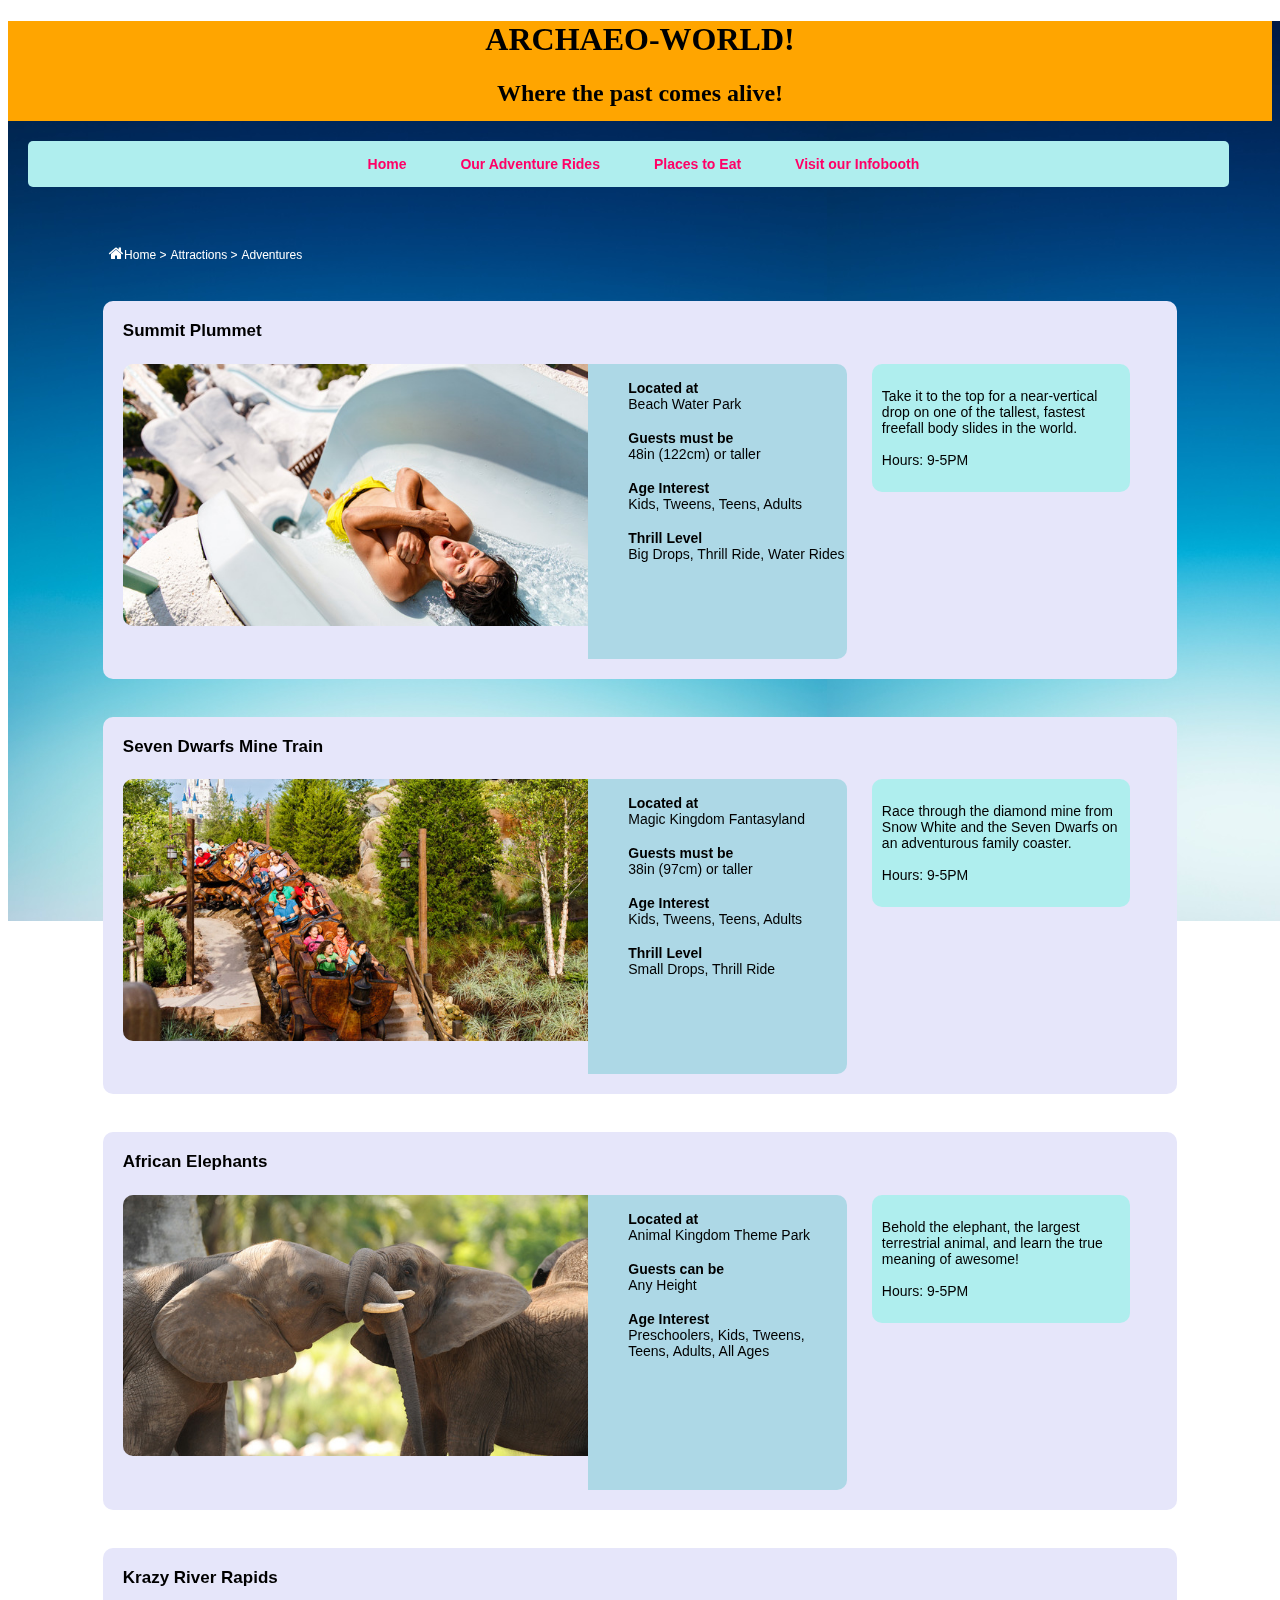
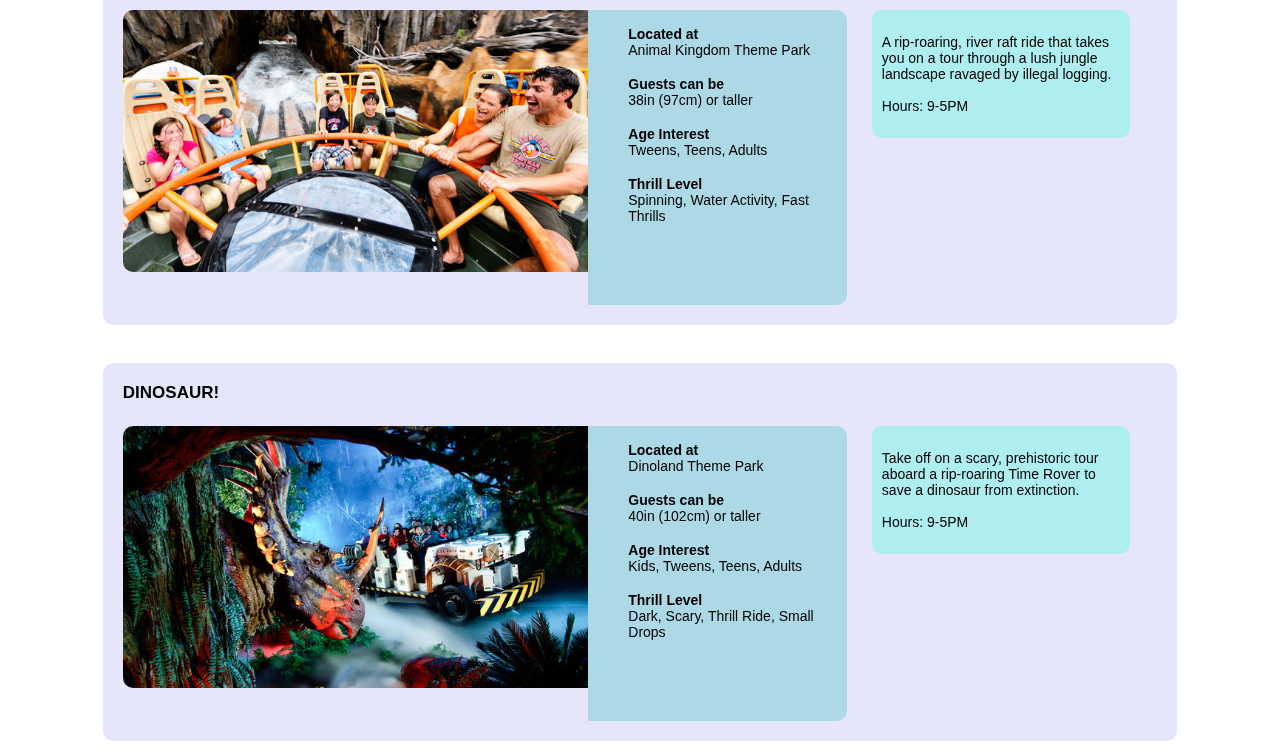
==== eat.html @ 379e4ba5 "Edited relative file paths" ====
<!DOCTYPE html>
<html>

	<head>
			<meta name="viewport" content="width=device-width, initial-scale=1">
	   		<script src="https://code.jquery.com/jquery-2.1.4.min.js"></script>
			<link rel="stylesheet" type="text/css" href="salonistyles.css"/>
			<link rel="stylesheet" href="https://maxcdn.bootstrapcdn.com/font-awesome/4.4.0/css/font-awesome.min.css">
	</head>

	<body>
		<div class="background"></div>
	
		<div class = "header">
		<!-- Placeholder txt to be replaced by a logo img -->
		<h1>ARCHAEO-WORLD!</h1>
		<h2>Where the past comes alive!</h2>
			
		</div>

		<nav>
			<ul>
				<li id="head"><a href="index.html">Home</a></li>
				<li><a href="rides.html">Our Adventure Rides</a></li>
				<li><a href="eat.html">Places to Eat</a></li>
				<li><a href="info.html">Visit our Infobooth</a></li>
			</ul>
		</nav>

		<div id="pglocation">
			<i class="fa fa-home"></i><a href="index.html">Home ></a>
			<a href="rides.html">Attractions ></a>
			<a href="">Adventures</a>
		</div>

		<div class="ride">	
			<h4>Summit Plummet</h4>
			<img class="rideimage" src="images-saloni/ride1.jpeg">
			<div class="aboutride">
				<ul>
					<li><b>Located at</b></li>
					<li>Beach Water Park</li>
					<br>
					<li><b>Guests must be</b></li>						
					<li>48in (122cm) or taller</li>
					<br>
					<li><b>Age Interest</b></li>
					<li>Kids, Tweens, Teens, Adults</li>
					<br>
					<li><b>Thrill Level</b></li>
					<li>Big Drops, Thrill Ride, Water Rides</li>
				</ul>
			</div>
			<div class="description"><p>Take it to the top for a near-vertical drop on one of the tallest, fastest freefall body slides in the world.<br><br>Hours: 9-5PM</p></div>
			<div class="clear"></div>
		</div>

		<div class="ride">
			<h4>Seven Dwarfs Mine Train</h4>
			<img class="rideimage" src="images-saloni/ride2.jpg">
			<div class="aboutride">
				<ul>
					<li><b>Located at</b></li>
					<li>Magic Kingdom Fantasyland</li>
					<br>
					<li><b>Guests must be</b></li>						
					<li>38in (97cm) or taller</li>
					<br>
					<li><b>Age Interest</b></li>
					<li>Kids, Tweens, Teens, Adults</li>
					<br>
					<li><b>Thrill Level</b></li>
					<li>Small Drops, Thrill Ride</li>
				</ul>
			</div>	
			<div class="description"><p>Race through the diamond mine from Snow White and the Seven Dwarfs on an adventurous family coaster.<br><br>Hours: 9-5PM</p></div>
			<div class="clear"></div>
		</div>

		<div class="ride">
			<h4>African Elephants</h4>
			<img class="rideimage" src="images-saloni/ride3.jpg">
			<div class="aboutride">
				<ul>
					<li><b>Located at</b></li>
					<li>Animal Kingdom Theme Park</li>
					<br>
					<li><b>Guests can be</b></li>						
					<li>Any Height</li>
					<br>
					<li><b>Age Interest</b></li>
					<li>Preschoolers, Kids, Tweens, Teens, Adults, All Ages</li>
				</ul>
			</div>	
			<div class="description"><p>Behold the elephant, the largest terrestrial animal, and learn the true meaning of awesome!<br><br>Hours: 9-5PM</p></div>
			<div class="clear"></div>
		</div>
		
		<div class="ride">
			<h4>Krazy River Rapids</h4>
			<img class="rideimage" src="images-saloni/ride4.jpg">
			<div class="aboutride">
				<ul>
					<li><b>Located at</b></li>
					<li>Animal Kingdom Theme Park</li>
					<br>
					<li><b>Guests can be</b></li>						
					<li>38in (97cm) or taller</li>
					<br>
					<li><b>Age Interest</b></li>
					<li>Tweens, Teens, Adults</li>
					<br>
					<li><b>Thrill Level</b></li>
					<li>Spinning, Water Activity, Fast Thrills</li>
				</ul>
			</div>	
			<div class="description"><p>A rip-roaring, river raft ride that takes you on a tour through a lush jungle landscape ravaged by illegal logging.<br><br>Hours: 9-5PM</p></div>
			<div class="clear"></div>
		</div>

		<div class="ride">
			<h4>DINOSAUR!</h4>
			<img class="rideimage" src="images-saloni/ride5.jpg">
			<div class="aboutride">
				<ul>
					<li><b>Located at</b></li>
					<li>Dinoland Theme Park</li>
					<br>
					<li><b>Guests can be</b></li>						
					<li>40in (102cm) or taller</li>
					<br>
					<li><b>Age Interest</b></li>
					<li>Kids, Tweens, Teens, Adults</li>
					<br>
					<li><b>Thrill Level</b></li>
					<li>Dark, Scary, Thrill Ride, Small Drops</li>
				</ul>
			</div>	
			<div class="description"><p>Take off on a scary, prehistoric tour aboard a rip-roaring Time Rover to save a dinosaur from extinction.<br><br>Hours: 9-5PM</p></div>
			<div class="clear"></div>
			<div class="clear"></div>
		</div>

	</body>

</html>
---- salonistyles.css ----
* {
	box-sizing: border-box;
}
/*Creates a uniform background using background image*/
.background {
	background-image: url("images-saloni/background2.jpg");
	position: fixed;
	width: 100%;
	height: 100%;
	z-index: -1;
}
/*Styling of this div is a placeholder. I intend to create a logo img for this header.*/
.header {
	width:100%;
	margin-right:auto;
	margin-left:auto;
	background-color:orange;
	height: 100px;
	text-align:center;
	font-family:Verdana;
}
/*Nav Bar styling*/
nav ul {
	width: 95%;
	margin: 20px;
	background-color: #AFEEEE;
	display: inline-block;
	text-align: center;
	padding: 14px;
	border-radius: 5px;
}
nav li {
	display: inline;
	color: #000000;
	text-decoration: none;
	padding: 10px;
}
li a {
	text-decoration: none;
	color: #FF0066;
	font-size: 14px;
	font-family: "Arial", sans-serif;
	font-weight: bold;
	margin: 0px 0px 30px 30px;
}
li a:hover {
	text-decoration: none;
	color: #000000;
	width: 100%;
	padding: 10px;
	border: 3px;
}
a {
	text-decoration: none;
	font-size: 12px;
	font-family: "Arial", sans-serif;
	color: white;
}
#pglocation {
	margin-left: 8%;
	margin-top: 3%;
	color: white;
}
/*Ride Page Styling*/
.rideimage {
	width: 45%;
	border-top-left-radius: 10px;
	border-bottom-left-radius: 10px;
	float: left;
}
.aboutride {
	width: 25%;
	height: 295px; 
	background-color: lightblue;
	border-top-right-radius: 10px;
	border-bottom-right-radius: 10px;
	float: left;
}
.ride {
	background-color: lavender;
	border-radius: 10px;
	padding: 20px;
	width: 85%;
	margin: auto;
	margin-top: 3%;
}
.description {
	width: 25%;
	font-size: 14px;
	font-family: "Tahoma", sans-serif;
	background-color: #AFEEEE;
	margin-left: 25px;
	border-radius: 10px;
	padding: 10px;
	float: left;
}
h4 {
	font-family: "Tahoma", sans-serif;
	font-size: 17px;
	margin-top: 0px;
}
li {
	list-style: none;
	font-family: "Tahoma", sans-serif;
	font-size: 14px;
}
.clear {
	clear: both;
}
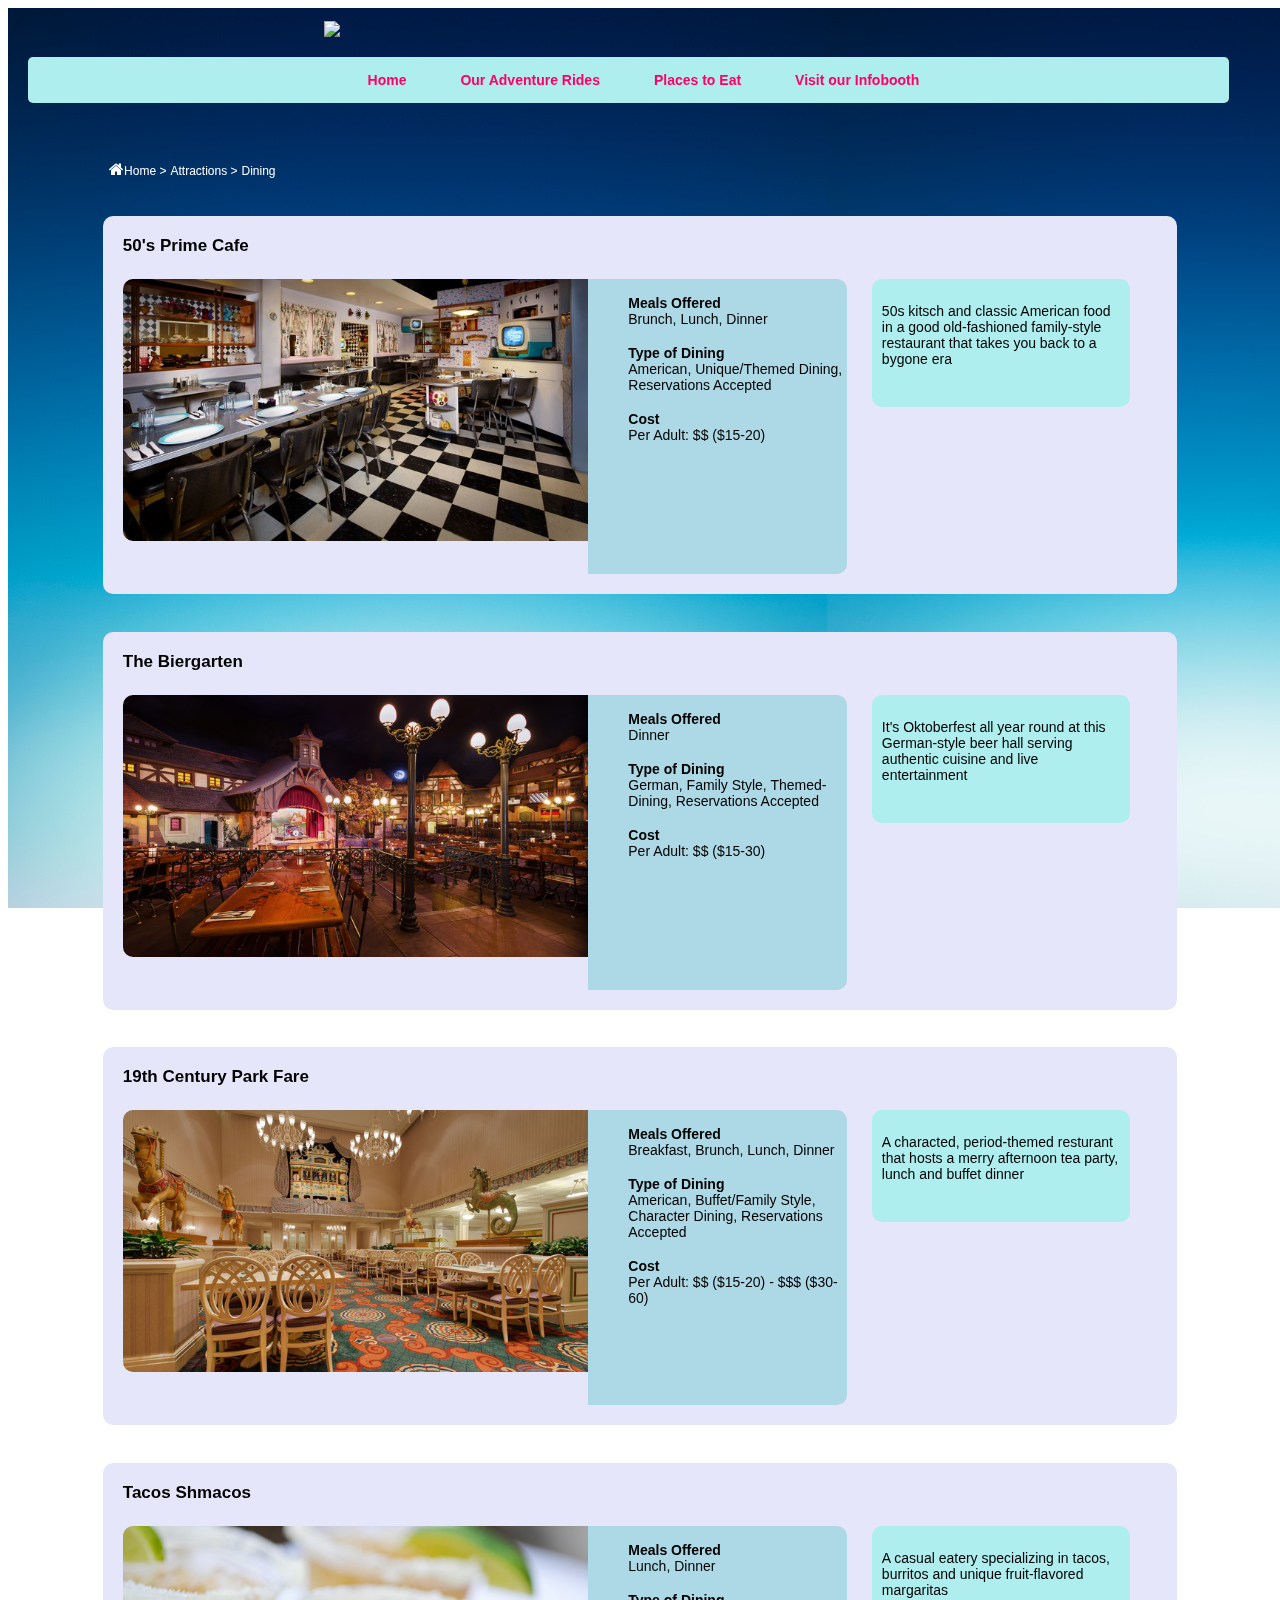
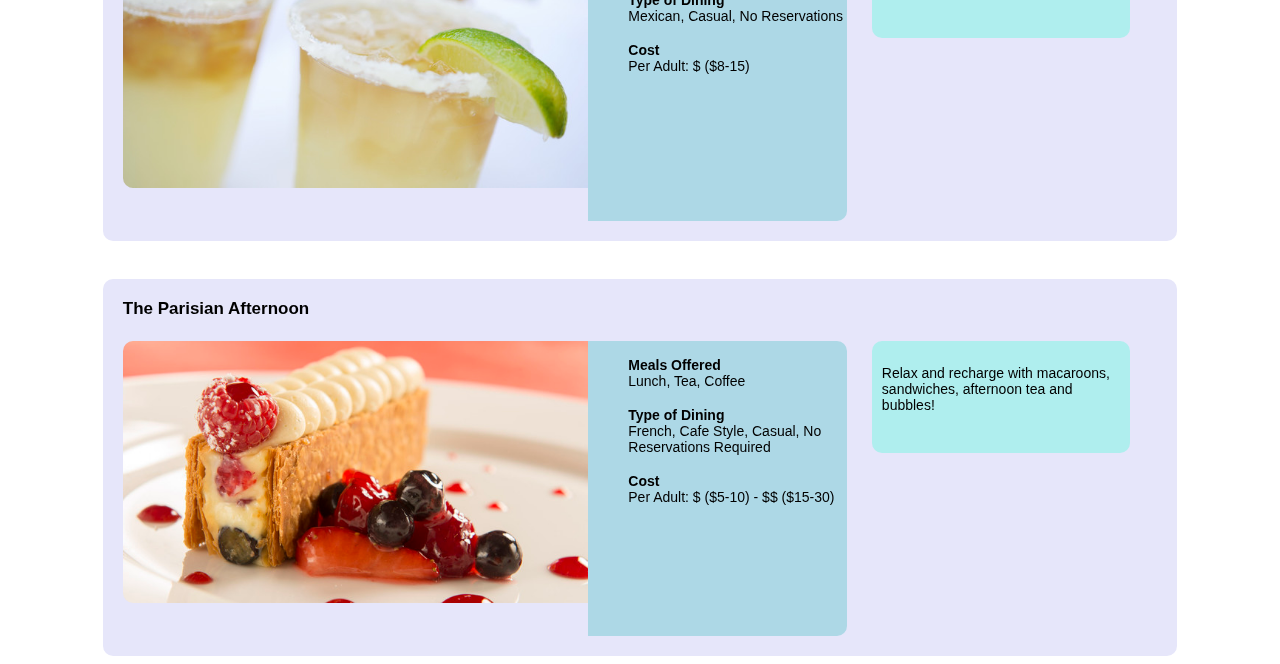
==== commit 48bdb6e1: "Created eat page and made styling edits" ====
--- a/eat.html
+++ b/eat.html
@@ -2,142 +2,133 @@
 <html>
 
 	<head>
-			<meta name="viewport" content="width=device-width, initial-scale=1">
-	   		<script src="https://code.jquery.com/jquery-2.1.4.min.js"></script>
-			<link rel="stylesheet" type="text/css" href="salonistyles.css"/>
-			<link rel="stylesheet" href="https://maxcdn.bootstrapcdn.com/font-awesome/4.4.0/css/font-awesome.min.css">
+			<meta name = "viewport" content="width=device-width, initial-scale=1">
+	   		<script src = "https://code.jquery.com/jquery-2.1.4.min.js"></script>
+			<link rel = "stylesheet" type="text/css" href="salonistyles.css"/>
+			<link rel = "stylesheet" href="https://maxcdn.bootstrapcdn.com/font-awesome/4.4.0/css/font-awesome.min.css">
 	</head>
 
 	<body>
-		<div class="background"></div>
+		<div class = "background"></div>
 	
 		<div class = "header">
-		<!-- Placeholder txt to be replaced by a logo img -->
-		<h1>ARCHAEO-WORLD!</h1>
-		<h2>Where the past comes alive!</h2>
+			<img src = "images-saloni/Logo.jpg">	
+		</div>
 			
 		</div>
 
 		<nav>
 			<ul>
-				<li id="head"><a href="index.html">Home</a></li>
-				<li><a href="rides.html">Our Adventure Rides</a></li>
-				<li><a href="eat.html">Places to Eat</a></li>
-				<li><a href="info.html">Visit our Infobooth</a></li>
+				<li id = "head"><a href = "index.html">Home</a></li>
+				<li><a href = "rides.html">Our Adventure Rides</a></li>
+				<li><a href = "eat.html">Places to Eat</a></li>
+				<li><a href = "info.html">Visit our Infobooth</a></li>
 			</ul>
 		</nav>
 
-		<div id="pglocation">
-			<i class="fa fa-home"></i><a href="index.html">Home ></a>
-			<a href="rides.html">Attractions ></a>
-			<a href="">Adventures</a>
+		<div id = "pglocation">
+			<i class = "fa fa-home"></i><a href = "index.html">Home ></a>
+			<a href = "rides.html">Attractions ></a>
+			<a href = "">Dining</a>
 		</div>
 
-		<div class="ride">	
-			<h4>Summit Plummet</h4>
-			<img class="rideimage" src="images-saloni/ride1.jpeg">
-			<div class="aboutride">
+		<div class = "eat">	
+			<h4>50's Prime Cafe</h4>
+			<img class = "eatimage" src="images-saloni/eat2.jpg">
+			<div class = "abouteat">
 				<ul>
-					<li><b>Located at</b></li>
-					<li>Beach Water Park</li>
+					<li><b>Meals Offered</b></li>
+					<li>Brunch, Lunch, Dinner</li>
 					<br>
-					<li><b>Guests must be</b></li>						
-					<li>48in (122cm) or taller</li>
+					<li><b>Type of Dining</b></li>				
+					<li>American, Unique/Themed Dining, Reservations Accepted</li>
 					<br>
-					<li><b>Age Interest</b></li>
-					<li>Kids, Tweens, Teens, Adults</li>
+					<li><b>Cost</b></li>
+					<li>Per Adult: $$ ($15-20)</li>
 					<br>
-					<li><b>Thrill Level</b></li>
-					<li>Big Drops, Thrill Ride, Water Rides</li>
 				</ul>
 			</div>
-			<div class="description"><p>Take it to the top for a near-vertical drop on one of the tallest, fastest freefall body slides in the world.<br><br>Hours: 9-5PM</p></div>
+			<div class="description"><p>50s kitsch and classic American food in a good old-fashioned family-style restaurant that takes you back to a bygone era</p><br></div>
 			<div class="clear"></div>
 		</div>
 
-		<div class="ride">
-			<h4>Seven Dwarfs Mine Train</h4>
-			<img class="rideimage" src="images-saloni/ride2.jpg">
-			<div class="aboutride">
+		<div class = "eat">	
+			<h4>The Biergarten</h4>
+			<img class = "eatimage" src="images-saloni/eat4.jpg">
+			<div class = "abouteat">
 				<ul>
-					<li><b>Located at</b></li>
-					<li>Magic Kingdom Fantasyland</li>
+					<li><b>Meals Offered</b></li>
+					<li>Dinner</li>
 					<br>
-					<li><b>Guests must be</b></li>						
-					<li>38in (97cm) or taller</li>
+					<li><b>Type of Dining</b></li>				
+					<li>German, Family Style, Themed-Dining, Reservations Accepted</li>
 					<br>
-					<li><b>Age Interest</b></li>
-					<li>Kids, Tweens, Teens, Adults</li>
+					<li><b>Cost</b></li>
+					<li>Per Adult: $$ ($15-30)</li>
 					<br>
-					<li><b>Thrill Level</b></li>
-					<li>Small Drops, Thrill Ride</li>
 				</ul>
-			</div>	
-			<div class="description"><p>Race through the diamond mine from Snow White and the Seven Dwarfs on an adventurous family coaster.<br><br>Hours: 9-5PM</p></div>
+			</div>
+			<div class="description"><p>It's Oktoberfest all year round at this German-style beer hall serving authentic cuisine and live entertainment</p><br></div>
 			<div class="clear"></div>
 		</div>
 
-		<div class="ride">
-			<h4>African Elephants</h4>
-			<img class="rideimage" src="images-saloni/ride3.jpg">
-			<div class="aboutride">
+		<div class = "eat">	
+			<h4>19th Century Park Fare</h4>
+			<img class = "eatimage" src="images-saloni/eat1.jpg">
+			<div class = "abouteat">
 				<ul>
-					<li><b>Located at</b></li>
-					<li>Animal Kingdom Theme Park</li>
+					<li><b>Meals Offered</b></li>
+					<li>Breakfast, Brunch, Lunch, Dinner</li>
 					<br>
-					<li><b>Guests can be</b></li>						
-					<li>Any Height</li>
+					<li><b>Type of Dining</b></li>				
+					<li>American, Buffet/Family Style, Character Dining, Reservations Accepted</li>
 					<br>
-					<li><b>Age Interest</b></li>
-					<li>Preschoolers, Kids, Tweens, Teens, Adults, All Ages</li>
+					<li><b>Cost</b></li>
+					<li>Per Adult: $$ ($15-20) - $$$ ($30-60)</li>
+					<br>
 				</ul>
-			</div>	
-			<div class="description"><p>Behold the elephant, the largest terrestrial animal, and learn the true meaning of awesome!<br><br>Hours: 9-5PM</p></div>
-			<div class="clear"></div>
-		</div>
-		
-		<div class="ride">
-			<h4>Krazy River Rapids</h4>
-			<img class="rideimage" src="images-saloni/ride4.jpg">
-			<div class="aboutride">
-				<ul>
-					<li><b>Located at</b></li>
-					<li>Animal Kingdom Theme Park</li>
-					<br>
-					<li><b>Guests can be</b></li>						
-					<li>38in (97cm) or taller</li>
-					<br>
-					<li><b>Age Interest</b></li>
-					<li>Tweens, Teens, Adults</li>
-					<br>
-					<li><b>Thrill Level</b></li>
-					<li>Spinning, Water Activity, Fast Thrills</li>
-				</ul>
-			</div>	
-			<div class="description"><p>A rip-roaring, river raft ride that takes you on a tour through a lush jungle landscape ravaged by illegal logging.<br><br>Hours: 9-5PM</p></div>
+			</div>
+			<div class="description"><p>A characted, period-themed resturant that hosts a merry afternoon tea party, lunch and buffet dinner</p><br></div>
 			<div class="clear"></div>
 		</div>
 
-		<div class="ride">
-			<h4>DINOSAUR!</h4>
-			<img class="rideimage" src="images-saloni/ride5.jpg">
-			<div class="aboutride">
+		<div class = "eat">	
+			<h4>Tacos Shmacos</h4>
+			<img class = "eatimage" src="images-saloni/eat3.jpg">
+			<div class = "abouteat">
 				<ul>
-					<li><b>Located at</b></li>
-					<li>Dinoland Theme Park</li>
+					<li><b>Meals Offered</b></li>
+					<li>Lunch, Dinner</li>
 					<br>
-					<li><b>Guests can be</b></li>						
-					<li>40in (102cm) or taller</li>
+					<li><b>Type of Dining</b></li>				
+					<li>Mexican, Casual, No Reservations</li>
 					<br>
-					<li><b>Age Interest</b></li>
-					<li>Kids, Tweens, Teens, Adults</li>
+					<li><b>Cost</b></li>
+					<li>Per Adult: $ ($8-15)</li>
 					<br>
-					<li><b>Thrill Level</b></li>
-					<li>Dark, Scary, Thrill Ride, Small Drops</li>
 				</ul>
-			</div>	
-			<div class="description"><p>Take off on a scary, prehistoric tour aboard a rip-roaring Time Rover to save a dinosaur from extinction.<br><br>Hours: 9-5PM</p></div>
+			</div>
+			<div class="description"><p>A casual eatery specializing in tacos, burritos and unique fruit-flavored margaritas</p><br></div>
 			<div class="clear"></div>
+		</div>
+
+		<div class = "eat">	
+			<h4>The Parisian Afternoon</h4>
+			<img class = "eatimage" src="images-saloni/eat5.jpg">
+			<div class = "abouteat">
+				<ul>
+					<li><b>Meals Offered</b></li>
+					<li>Lunch, Tea, Coffee</li>
+					<br>
+					<li><b>Type of Dining</b></li>				
+					<li>French, Cafe Style, Casual, No Reservations Required</li>
+					<br>
+					<li><b>Cost</b></li>
+					<li>Per Adult: $ ($5-10) - $$ ($15-30)</li>
+					<br>
+				</ul>
+			</div>
+			<div class="description"><p>Relax and recharge with macaroons, sandwiches, afternoon tea and bubbles!</p><br></div>
 			<div class="clear"></div>
 		</div>
 
--- a/salonistyles.css
+++ b/salonistyles.css
@@ -9,15 +9,18 @@
 	height: 100%;
 	z-index: -1;
 }
-/*Styling of this div is a placeholder. I intend to create a logo img for this header.*/
+/*Container for logo img*/
 .header {
 	width:100%;
+	padding-top:1%;
 	margin-right:auto;
 	margin-left:auto;
-	background-color:orange;
-	height: 100px;
-	text-align:center;
-	font-family:Verdana;
+	height:25%;	
+}
+.header img {
+	display:block;
+	width:50%;
+	margin:auto;
 }
 /*Nav Bar styling*/
 nav ul {
@@ -62,13 +65,13 @@
 	color: white;
 }
 /*Ride Page Styling*/
-.rideimage {
+.rideimage, .eatimage {
 	width: 45%;
 	border-top-left-radius: 10px;
 	border-bottom-left-radius: 10px;
 	float: left;
 }
-.aboutride {
+.aboutride, .abouteat {
 	width: 25%;
 	height: 295px; 
 	background-color: lightblue;
@@ -76,7 +79,7 @@
 	border-bottom-right-radius: 10px;
 	float: left;
 }
-.ride {
+.ride, .eat {
 	background-color: lavender;
 	border-radius: 10px;
 	padding: 20px;
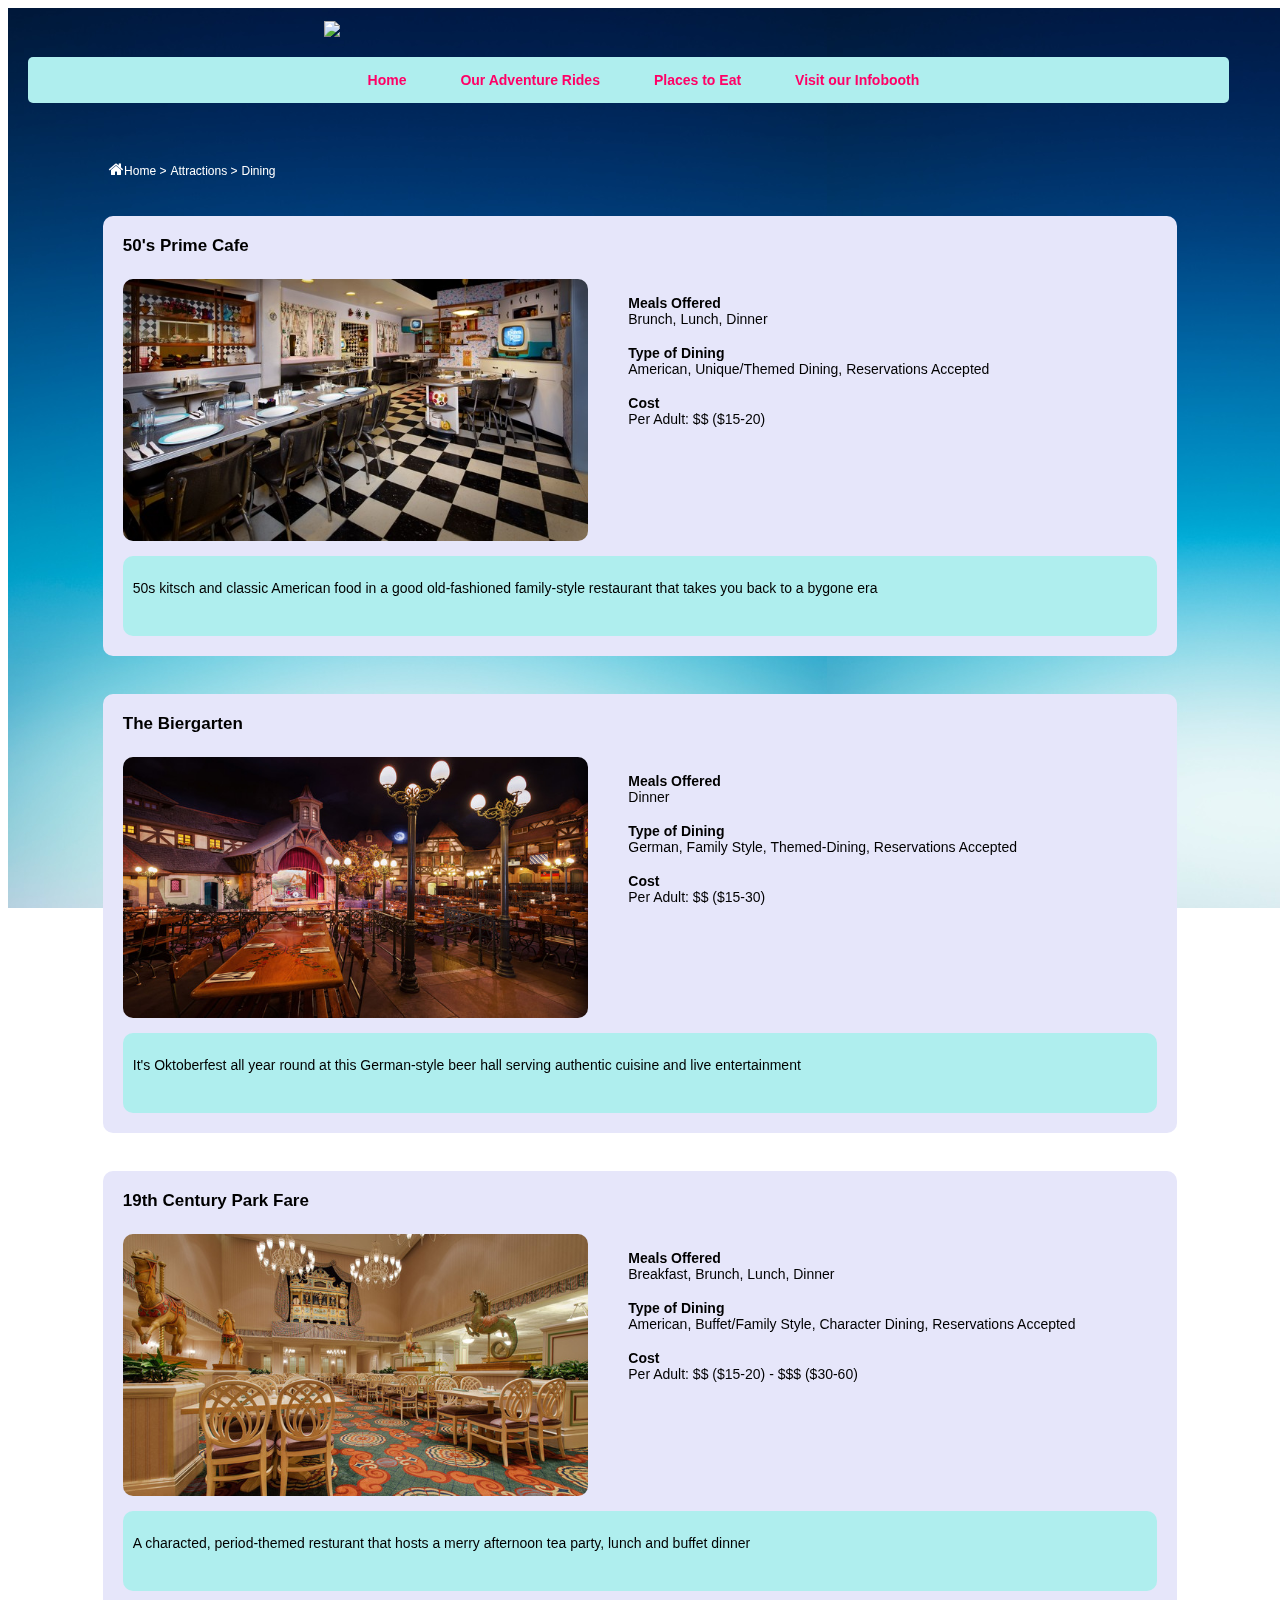
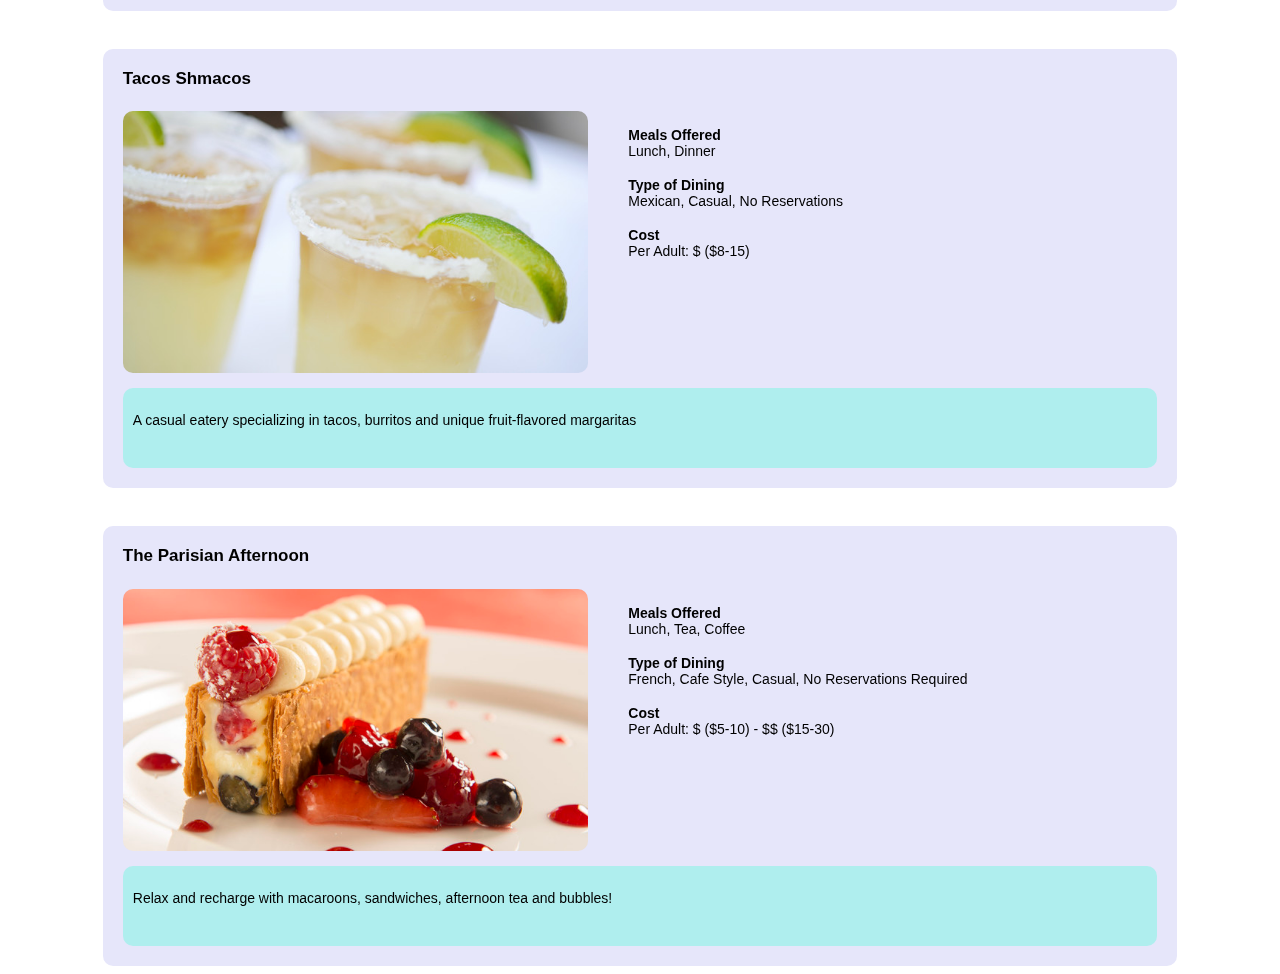
==== commit 27fd5bd0: "Added media queries, made additional styling edits" ====
--- a/eat.html
+++ b/eat.html
@@ -48,7 +48,7 @@
 					<br>
 				</ul>
 			</div>
-			<div class="description"><p>50s kitsch and classic American food in a good old-fashioned family-style restaurant that takes you back to a bygone era</p><br></div>
+			<div class="description2"><p>50s kitsch and classic American food in a good old-fashioned family-style restaurant that takes you back to a bygone era</p><br></div>
 			<div class="clear"></div>
 		</div>
 
@@ -68,7 +68,7 @@
 					<br>
 				</ul>
 			</div>
-			<div class="description"><p>It's Oktoberfest all year round at this German-style beer hall serving authentic cuisine and live entertainment</p><br></div>
+			<div class="description2"><p>It's Oktoberfest all year round at this German-style beer hall serving authentic cuisine and live entertainment</p><br></div>
 			<div class="clear"></div>
 		</div>
 
@@ -88,7 +88,7 @@
 					<br>
 				</ul>
 			</div>
-			<div class="description"><p>A characted, period-themed resturant that hosts a merry afternoon tea party, lunch and buffet dinner</p><br></div>
+			<div class="description2"><p>A characted, period-themed resturant that hosts a merry afternoon tea party, lunch and buffet dinner</p><br></div>
 			<div class="clear"></div>
 		</div>
 
@@ -108,7 +108,7 @@
 					<br>
 				</ul>
 			</div>
-			<div class="description"><p>A casual eatery specializing in tacos, burritos and unique fruit-flavored margaritas</p><br></div>
+			<div class="description2"><p>A casual eatery specializing in tacos, burritos and unique fruit-flavored margaritas</p><br></div>
 			<div class="clear"></div>
 		</div>
 
@@ -128,7 +128,7 @@
 					<br>
 				</ul>
 			</div>
-			<div class="description"><p>Relax and recharge with macaroons, sandwiches, afternoon tea and bubbles!</p><br></div>
+			<div class="description2"><p>Relax and recharge with macaroons, sandwiches, afternoon tea and bubbles!</p><br></div>
 			<div class="clear"></div>
 		</div>
 
--- a/salonistyles.css
+++ b/salonistyles.css
@@ -9,7 +9,7 @@
 	height: 100%;
 	z-index: -1;
 }
-/*Container for logo img*/
+/*Header and Logo img styling*/
 .header {
 	width:100%;
 	padding-top:1%;
@@ -64,19 +64,18 @@
 	margin-top: 3%;
 	color: white;
 }
-/*Ride Page Styling*/
+/*Styling for divs on Rides and Eats pages*/
 .rideimage, .eatimage {
 	width: 45%;
-	border-top-left-radius: 10px;
-	border-bottom-left-radius: 10px;
-	float: left;
-}
-.aboutride, .abouteat {
+	border-radius: 10px;
+	float: left;
+}
+.aboutride {
 	width: 25%;
-	height: 295px; 
-	background-color: lightblue;
-	border-top-right-radius: 10px;
-	border-bottom-right-radius: 10px;
+	float: left;
+}
+.abouteat {
+	width: 50%;
 	float: left;
 }
 .ride, .eat {
@@ -97,6 +96,16 @@
 	padding: 10px;
 	float: left;
 }
+.description2 {
+	width: 100%;
+	font-size: 14px;
+	font-family: "Tahoma", sans-serif;
+	background-color: #AFEEEE;
+	margin-top: 15px;
+	border-radius: 10px;
+	padding: 10px;
+	float: left;
+}
 h4 {
 	font-family: "Tahoma", sans-serif;
 	font-size: 17px;
@@ -110,3 +119,86 @@
 .clear {
 	clear: both;
 }
+/*Media query that adjusts (portrait) display of page across various mobile devices*/
+@media screen and (max-width: 900px) {
+	nav ul {
+		padding: 0px, 0px;
+		text-align: center;
+	}
+	nav li {
+		width: 100%;
+		float: left;
+		text-align: center;
+		display: block;
+	}
+	.ride, .eat {
+		width: 100%;
+		margin: 0 auto;
+		margin-bottom: 20px;
+	}
+	.rideimage, .eatimage, .description, .description2 {
+		width: 65%;
+		margin: 0 auto;
+		float: left;
+		border-radius: 10px;
+	}
+	.aboutride, .abouteat {
+		width: 200px;
+		margin: 0 auto;
+	}
+	#pglocation {
+		margin: 0 auto;
+	}
+}
+/*Media query that adjusts (portrait) display across larger phones (iPhone 6 Plus) and smaller tablets*/
+@media screen and (max-width: 675px) {
+	nav ul {
+		padding: 0px, 0px;
+		text-align: center;
+	}
+	nav li {
+		width: 100%;
+		float: left;
+		text-align: center;
+		display: block;
+	}
+	.ride, .eat {
+		width: 100%;
+		margin: 0 auto;
+		margin-bottom: 20px;
+	}
+	.rideimage, .eatimage, .description, .description2 {
+		width: 300px;
+		margin: 0 auto;
+		float: left;
+		border-radius: 10px;
+		font-size: 12px;
+	}
+	#pglocation {
+		margin: 0 auto;
+	}
+	.aboutride, .abouteat {
+		width: 200px;
+	}
+	h4 {
+		font-size: 15px;
+	}
+	li {
+		font-size: 12px;
+	}
+}
+/*Media query that adjusts (portrait) display across smaller phones (iPhone 5 and older)*/
+@media screen and (max-width: 575px) {
+	.description, .description2, #pglocation {
+		display: none;
+	}
+	.ride, .eat {
+		width: 90%;
+		margin: 0 auto;
+		margin-bottom: 10px;
+	}
+	.rideimage, .eatimage {
+		width: 200px;
+		float: none;
+	}
+}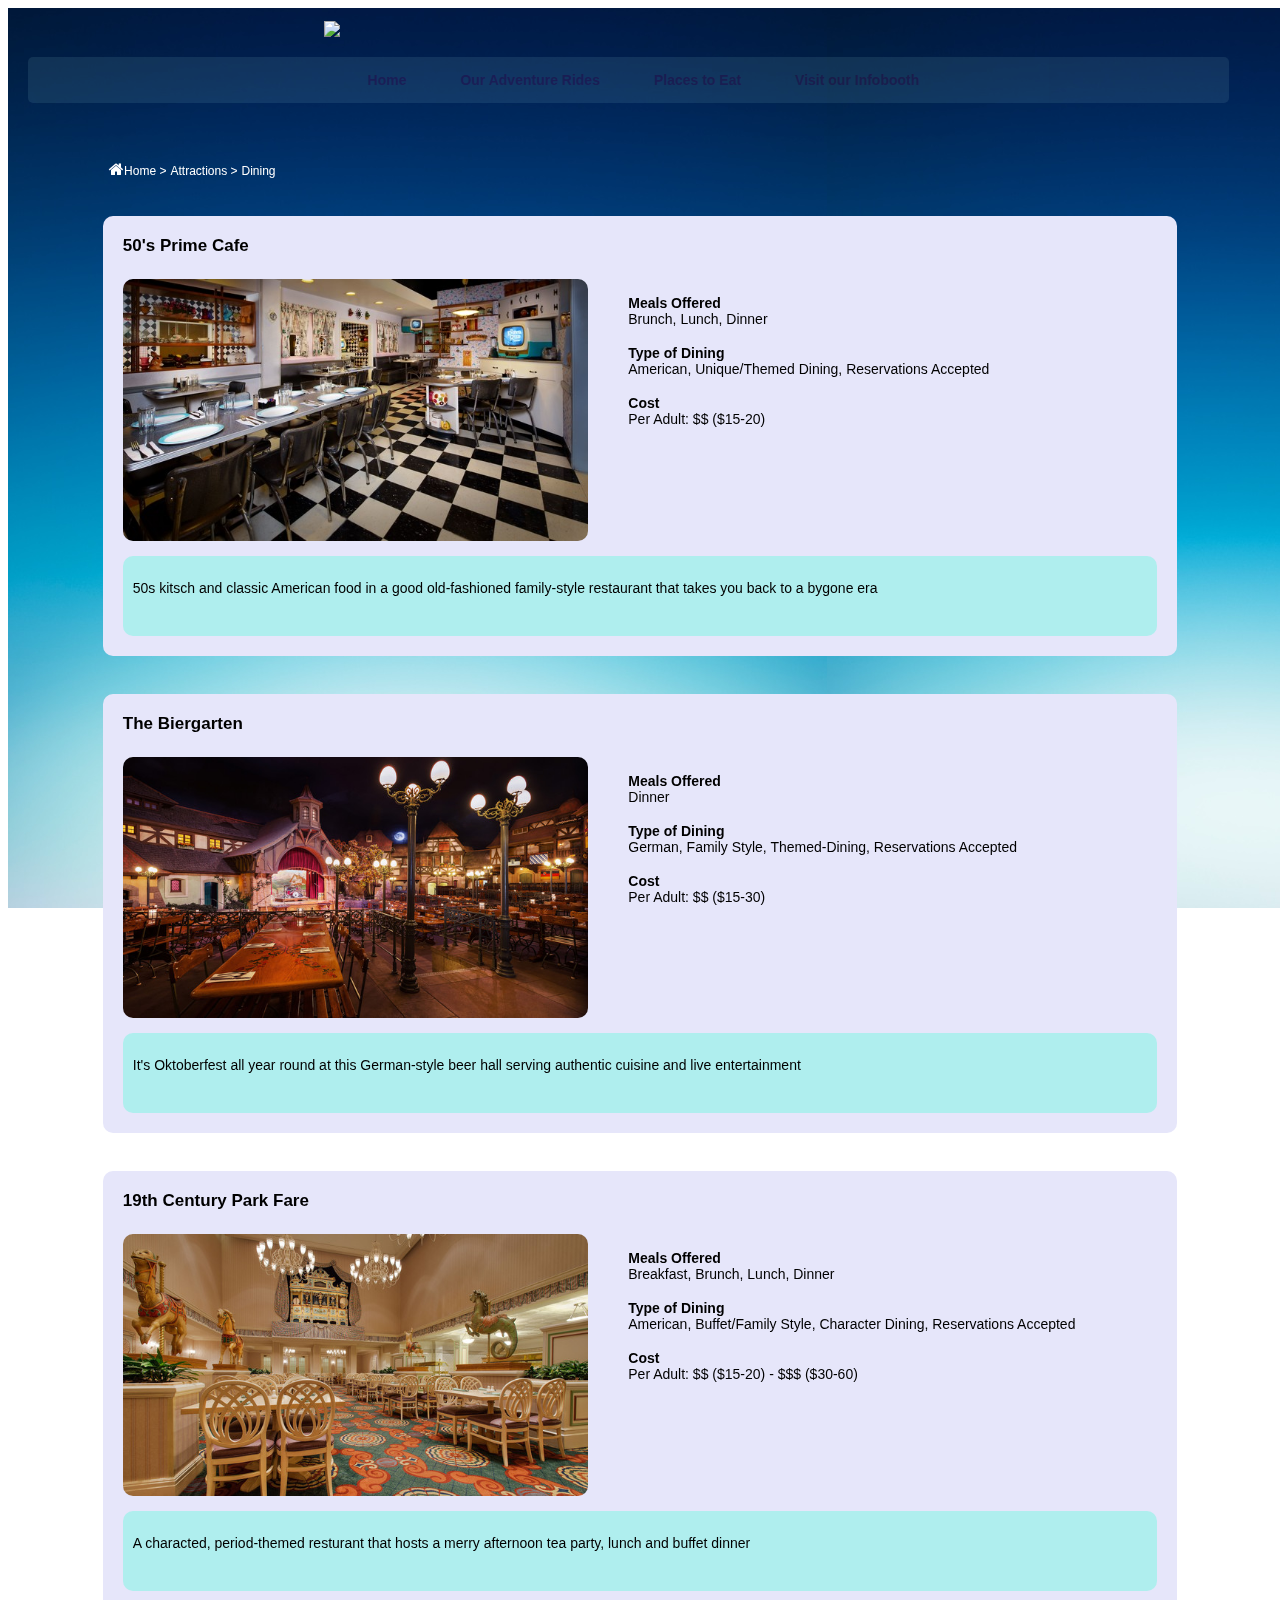
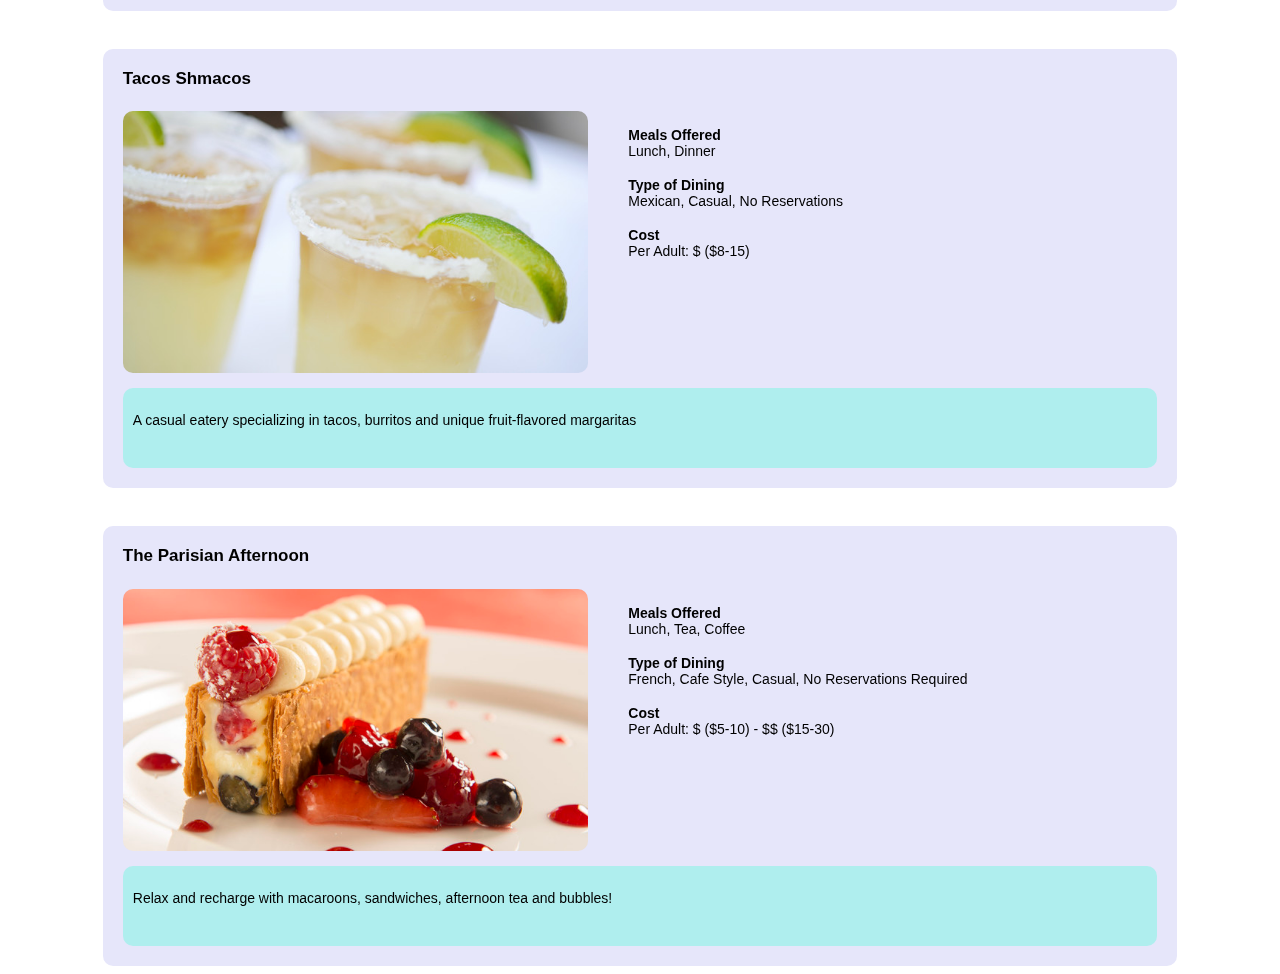
==== commit 0596e9d5: "Added jQuery effects to rides.html and eat.html" ====
--- a/eat.html
+++ b/eat.html
@@ -4,6 +4,7 @@
 	<head>
 			<meta name = "viewport" content="width=device-width, initial-scale=1">
 	   		<script src = "https://code.jquery.com/jquery-2.1.4.min.js"></script>
+	   		<script src = "salonilibrary.js"></script>
 			<link rel = "stylesheet" type="text/css" href="salonistyles.css"/>
 			<link rel = "stylesheet" href="https://maxcdn.bootstrapcdn.com/font-awesome/4.4.0/css/font-awesome.min.css">
 	</head>
@@ -12,11 +13,11 @@
 		<div class = "background"></div>
 	
 		<div class = "header">
+			
 			<img src = "images-saloni/Logo.jpg">	
+		
 		</div>
-			
-		</div>
-
+		
 		<nav>
 			<ul>
 				<li id = "head"><a href = "index.html">Home</a></li>
@@ -68,8 +69,8 @@
 					<br>
 				</ul>
 			</div>
-			<div class="description2"><p>It's Oktoberfest all year round at this German-style beer hall serving authentic cuisine and live entertainment</p><br></div>
-			<div class="clear"></div>
+			<div class = "description2"><p>It's Oktoberfest all year round at this German-style beer hall serving authentic cuisine and live entertainment</p><br></div>
+			<div class = "clear"></div>
 		</div>
 
 		<div class = "eat">	
@@ -88,8 +89,8 @@
 					<br>
 				</ul>
 			</div>
-			<div class="description2"><p>A characted, period-themed resturant that hosts a merry afternoon tea party, lunch and buffet dinner</p><br></div>
-			<div class="clear"></div>
+			<div class = "description2"><p>A characted, period-themed resturant that hosts a merry afternoon tea party, lunch and buffet dinner</p><br></div>
+			<div class = "clear"></div>
 		</div>
 
 		<div class = "eat">	
@@ -108,8 +109,8 @@
 					<br>
 				</ul>
 			</div>
-			<div class="description2"><p>A casual eatery specializing in tacos, burritos and unique fruit-flavored margaritas</p><br></div>
-			<div class="clear"></div>
+			<div class = "description2"><p>A casual eatery specializing in tacos, burritos and unique fruit-flavored margaritas</p><br></div>
+			<div class = "clear"></div>
 		</div>
 
 		<div class = "eat">	
@@ -128,8 +129,8 @@
 					<br>
 				</ul>
 			</div>
-			<div class="description2"><p>Relax and recharge with macaroons, sandwiches, afternoon tea and bubbles!</p><br></div>
-			<div class="clear"></div>
+			<div class = "description2"><p>Relax and recharge with macaroons, sandwiches, afternoon tea and bubbles!</p><br></div>
+			<div class = "clear"></div>
 		</div>
 
 	</body>
--- a/salonistyles.css
+++ b/salonistyles.css
@@ -1,7 +1,7 @@
 * {
 	box-sizing: border-box;
 }
-/*Creates a uniform background using background image*/
+/*Creates a uniform background that stays fixed while scrolling*/
 .background {
 	background-image: url("images-saloni/background2.jpg");
 	position: fixed;
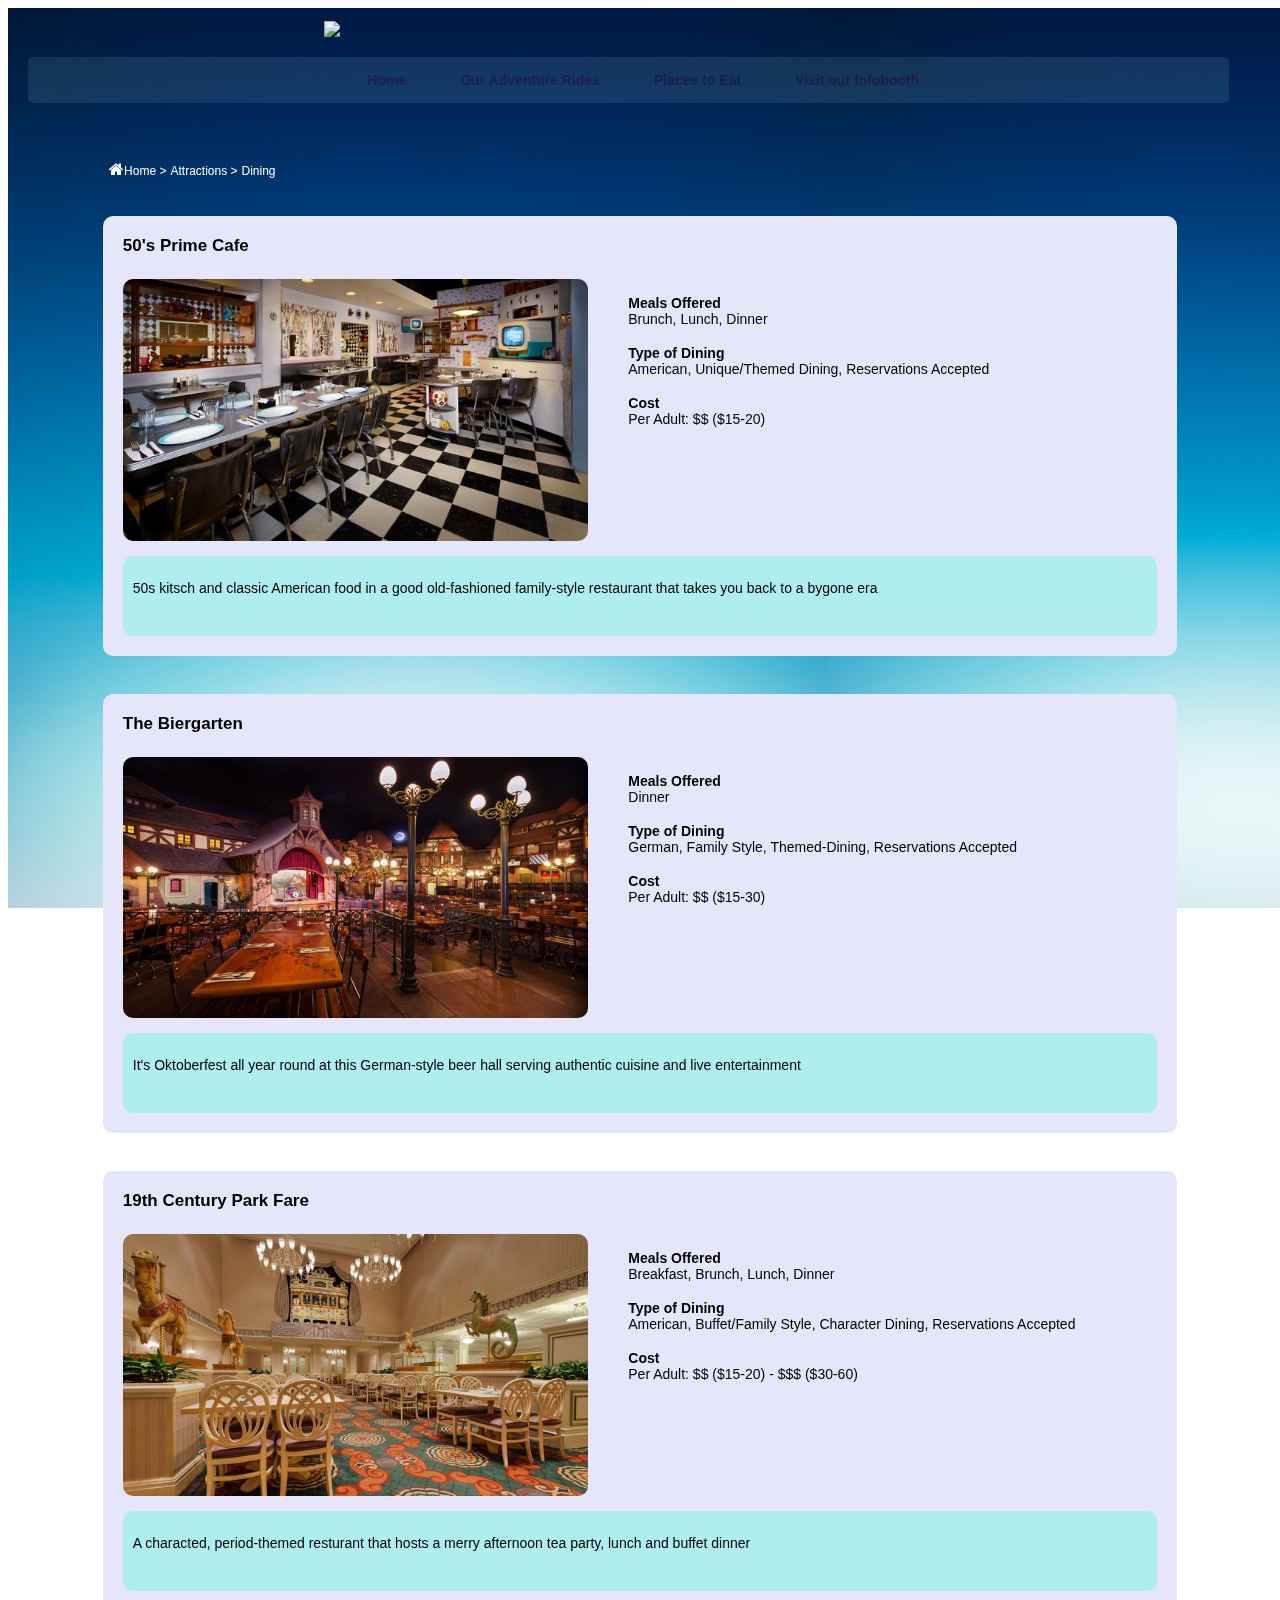
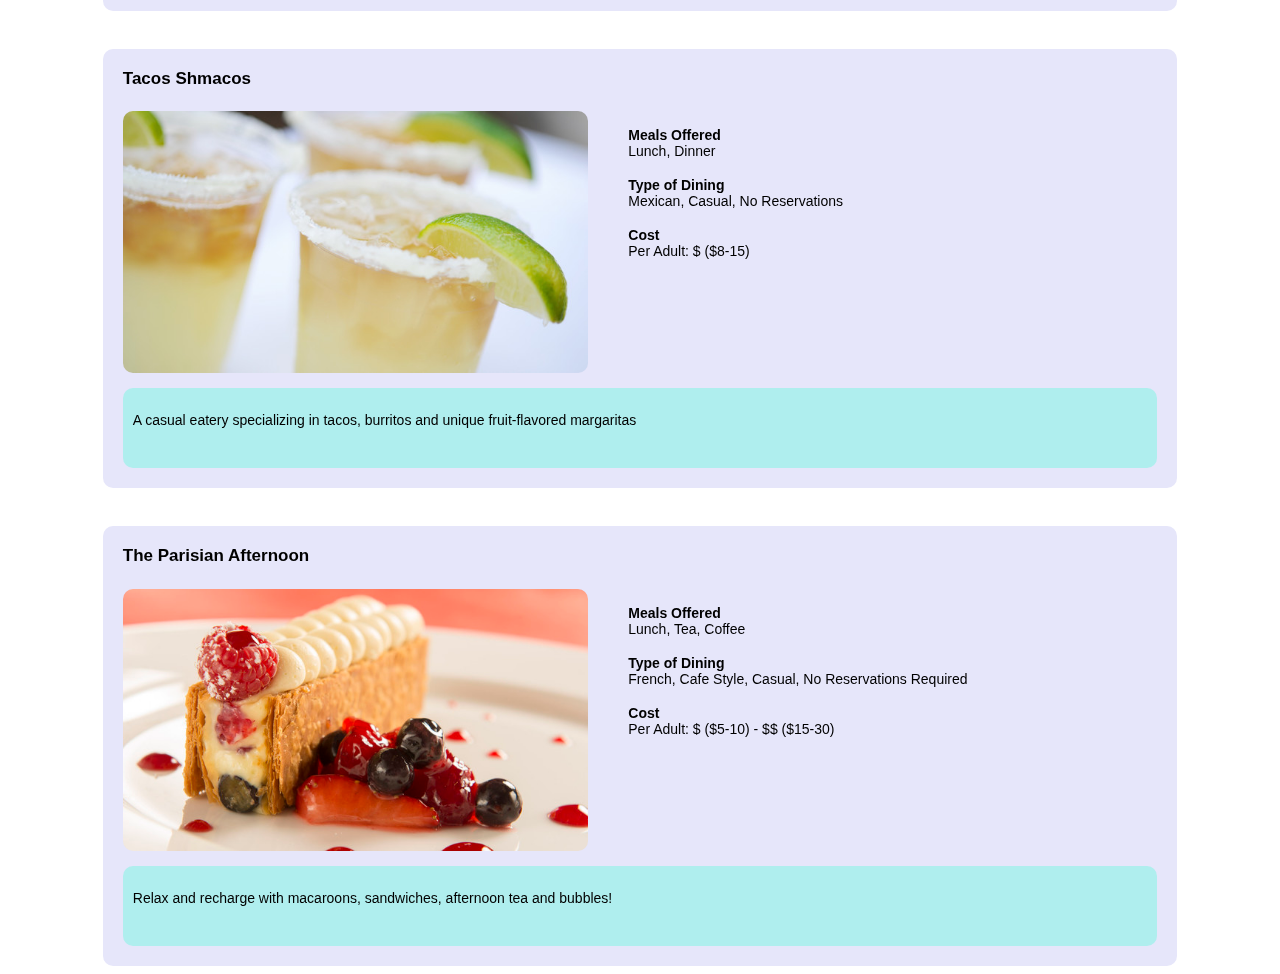
==== commit f97b24c6: "Added 2nd anchor tag to index page" ====
--- a/eat.html
+++ b/eat.html
@@ -54,7 +54,7 @@
 		</div>
 
 		<div class = "eat">	
-			<h4>The Biergarten</h4>
+			<h4 id="beer">The Biergarten</h4>
 			<img class = "eatimage" src="images-saloni/eat4.jpg">
 			<div class = "abouteat">
 				<ul>
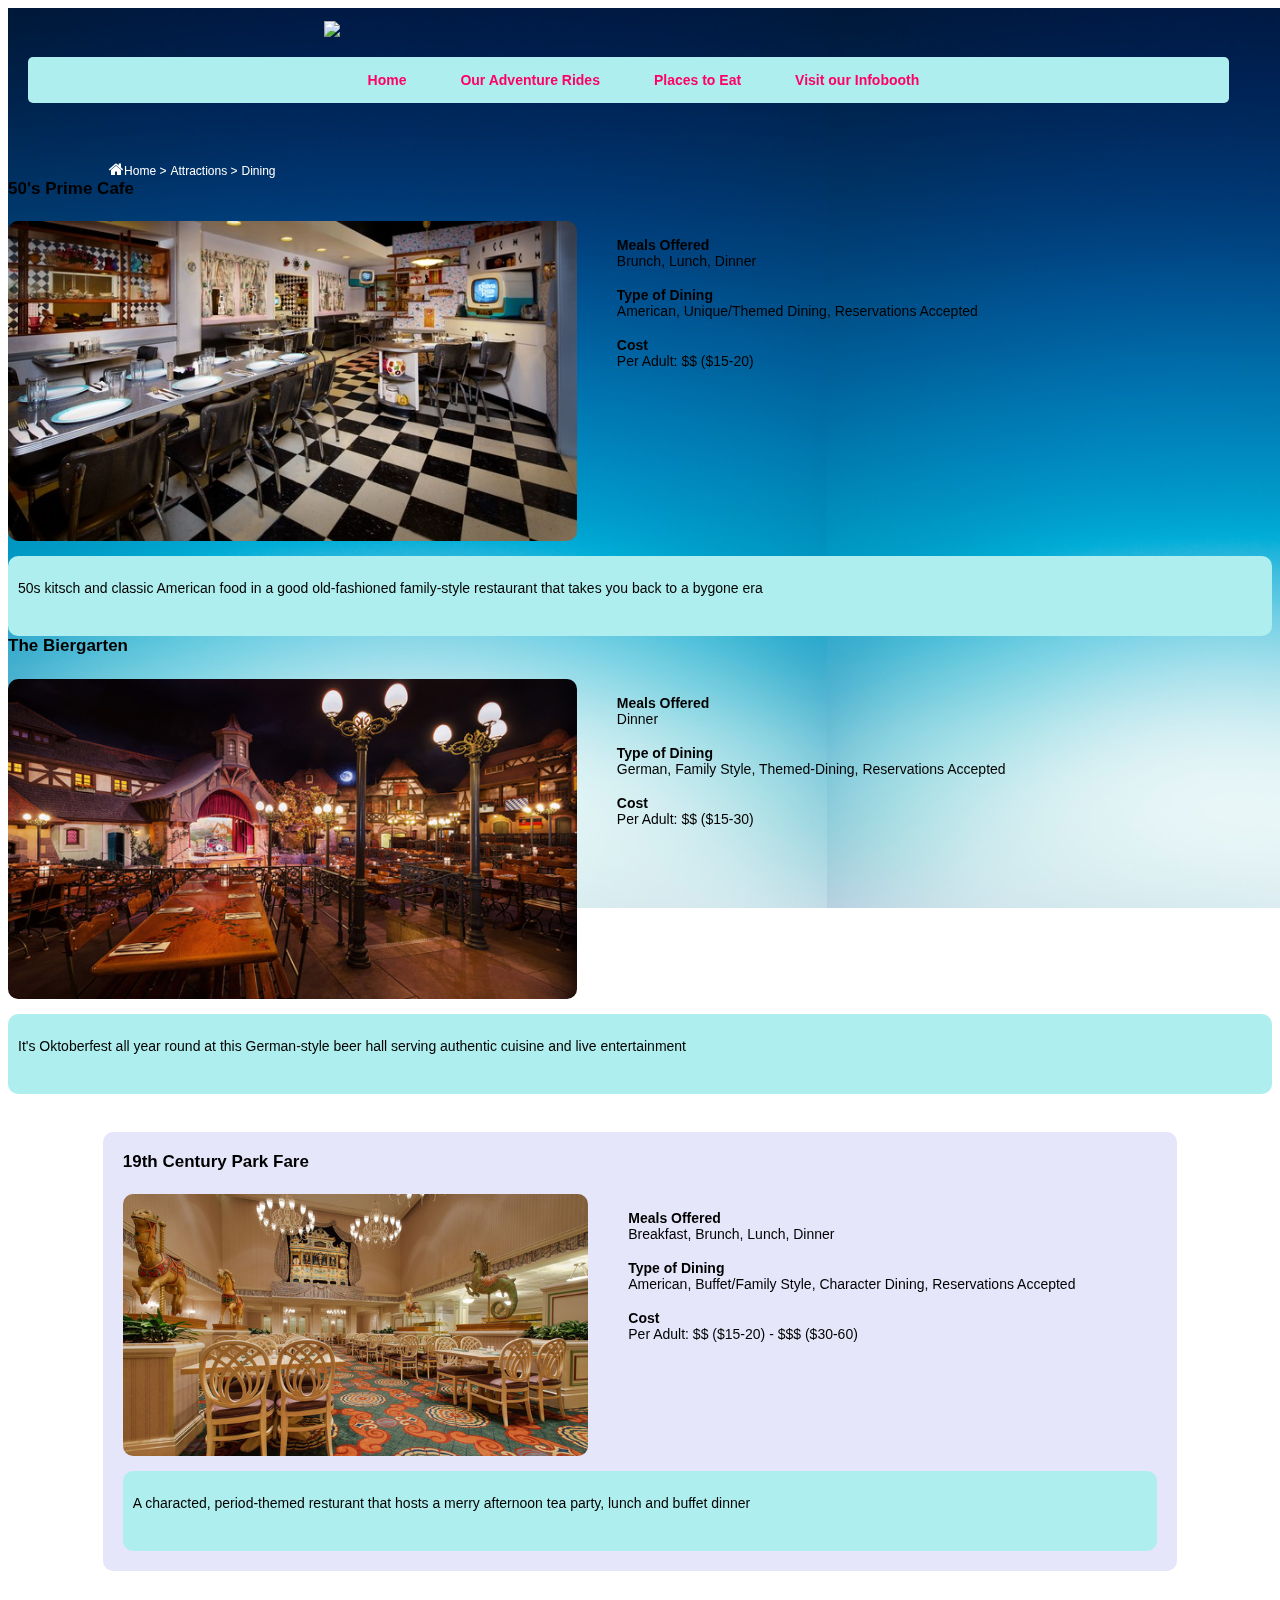
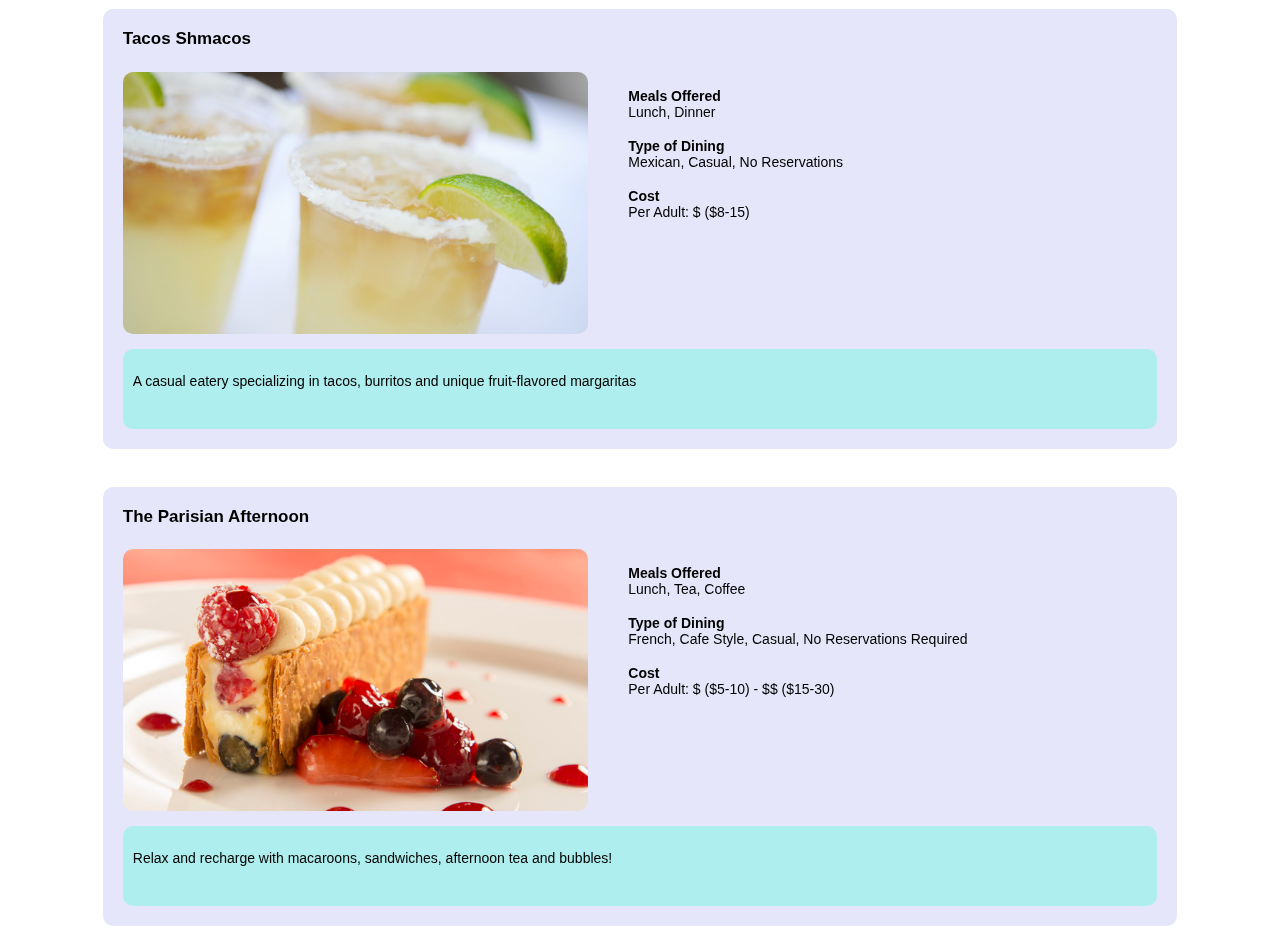
==== commit e46ba15f: "Added jQuery animate event to enlarge divs" ====
--- a/eat.html
+++ b/eat.html
@@ -2,11 +2,11 @@
 <html>
 
 	<head>
-			<meta name = "viewport" content="width=device-width, initial-scale=1">
-	   		<script src = "https://code.jquery.com/jquery-2.1.4.min.js"></script>
-	   		<script src = "salonilibrary.js"></script>
-			<link rel = "stylesheet" type="text/css" href="salonistyles.css"/>
-			<link rel = "stylesheet" href="https://maxcdn.bootstrapcdn.com/font-awesome/4.4.0/css/font-awesome.min.css">
+		<meta name = "viewport" content="width=device-width, initial-scale=1">
+	   	<script src = "https://code.jquery.com/jquery-2.1.4.min.js"></script>
+	   	<script src = "salonilibrary.js"></script>
+		<link rel = "stylesheet" type="text/css" href="salonistyles.css"/>
+		<link rel = "stylesheet" href="https://maxcdn.bootstrapcdn.com/font-awesome/4.4.0/css/font-awesome.min.css">
 	</head>
 
 	<body>
@@ -33,7 +33,7 @@
 			<a href = "">Dining</a>
 		</div>
 
-		<div class = "eat">	
+		<div class = "eatone">	
 			<h4>50's Prime Cafe</h4>
 			<img class = "eatimage" src="images-saloni/eat2.jpg">
 			<div class = "abouteat">
@@ -53,7 +53,7 @@
 			<div class="clear"></div>
 		</div>
 
-		<div class = "eat">	
+		<div class = "eattwo">	
 			<h4 id="beer">The Biergarten</h4>
 			<img class = "eatimage" src="images-saloni/eat4.jpg">
 			<div class = "abouteat">
@@ -73,7 +73,7 @@
 			<div class = "clear"></div>
 		</div>
 
-		<div class = "eat">	
+		<div class = "eatthree">	
 			<h4>19th Century Park Fare</h4>
 			<img class = "eatimage" src="images-saloni/eat1.jpg">
 			<div class = "abouteat">
@@ -93,7 +93,7 @@
 			<div class = "clear"></div>
 		</div>
 
-		<div class = "eat">	
+		<div class = "eatfour">	
 			<h4>Tacos Shmacos</h4>
 			<img class = "eatimage" src="images-saloni/eat3.jpg">
 			<div class = "abouteat">
@@ -113,7 +113,7 @@
 			<div class = "clear"></div>
 		</div>
 
-		<div class = "eat">	
+		<div class = "eatfive">	
 			<h4>The Parisian Afternoon</h4>
 			<img class = "eatimage" src="images-saloni/eat5.jpg">
 			<div class = "abouteat">
--- a/salonistyles.css
+++ b/salonistyles.css
@@ -78,7 +78,7 @@
 	width: 50%;
 	float: left;
 }
-.ride, .eat {
+.rideone, .ridetwo, .ridethree, .ridefour, .ridefive {
 	background-color: lavender;
 	border-radius: 10px;
 	padding: 20px;
@@ -86,6 +86,14 @@
 	margin: auto;
 	margin-top: 3%;
 }
+.eatone .eattwo, .eatthree, .eatfour, .eatfive {
+	background-color: lavender;
+	border-radius: 10px;
+	padding: 20px;
+	width: 85%;
+	margin: auto;
+	margin-top: 3%;
+}
 .description {
 	width: 25%;
 	font-size: 14px;
@@ -131,7 +139,7 @@
 		text-align: center;
 		display: block;
 	}
-	.ride, .eat {
+	.rideone, .ridetwo, .ridethree, .ridefour, .ridefive, .eatone .eattwo, .eatthree, .eatfour, .eatfive {
 		width: 100%;
 		margin: 0 auto;
 		margin-bottom: 20px;
@@ -162,7 +170,7 @@
 		text-align: center;
 		display: block;
 	}
-	.ride, .eat {
+	.rideone, .ridetwo, .ridethree, .ridefour, .ridefive, .eatone .eattwo, .eatthree, .eatfour, .eatfive {
 		width: 100%;
 		margin: 0 auto;
 		margin-bottom: 20px;
@@ -192,7 +200,7 @@
 	.description, .description2, #pglocation {
 		display: none;
 	}
-	.ride, .eat {
+	.rideone, .ridetwo, .ridethree, .ridefour, .ridefive, .eatone .eattwo, .eatthree, .eatfour, .eatfive {
 		width: 90%;
 		margin: 0 auto;
 		margin-bottom: 10px;
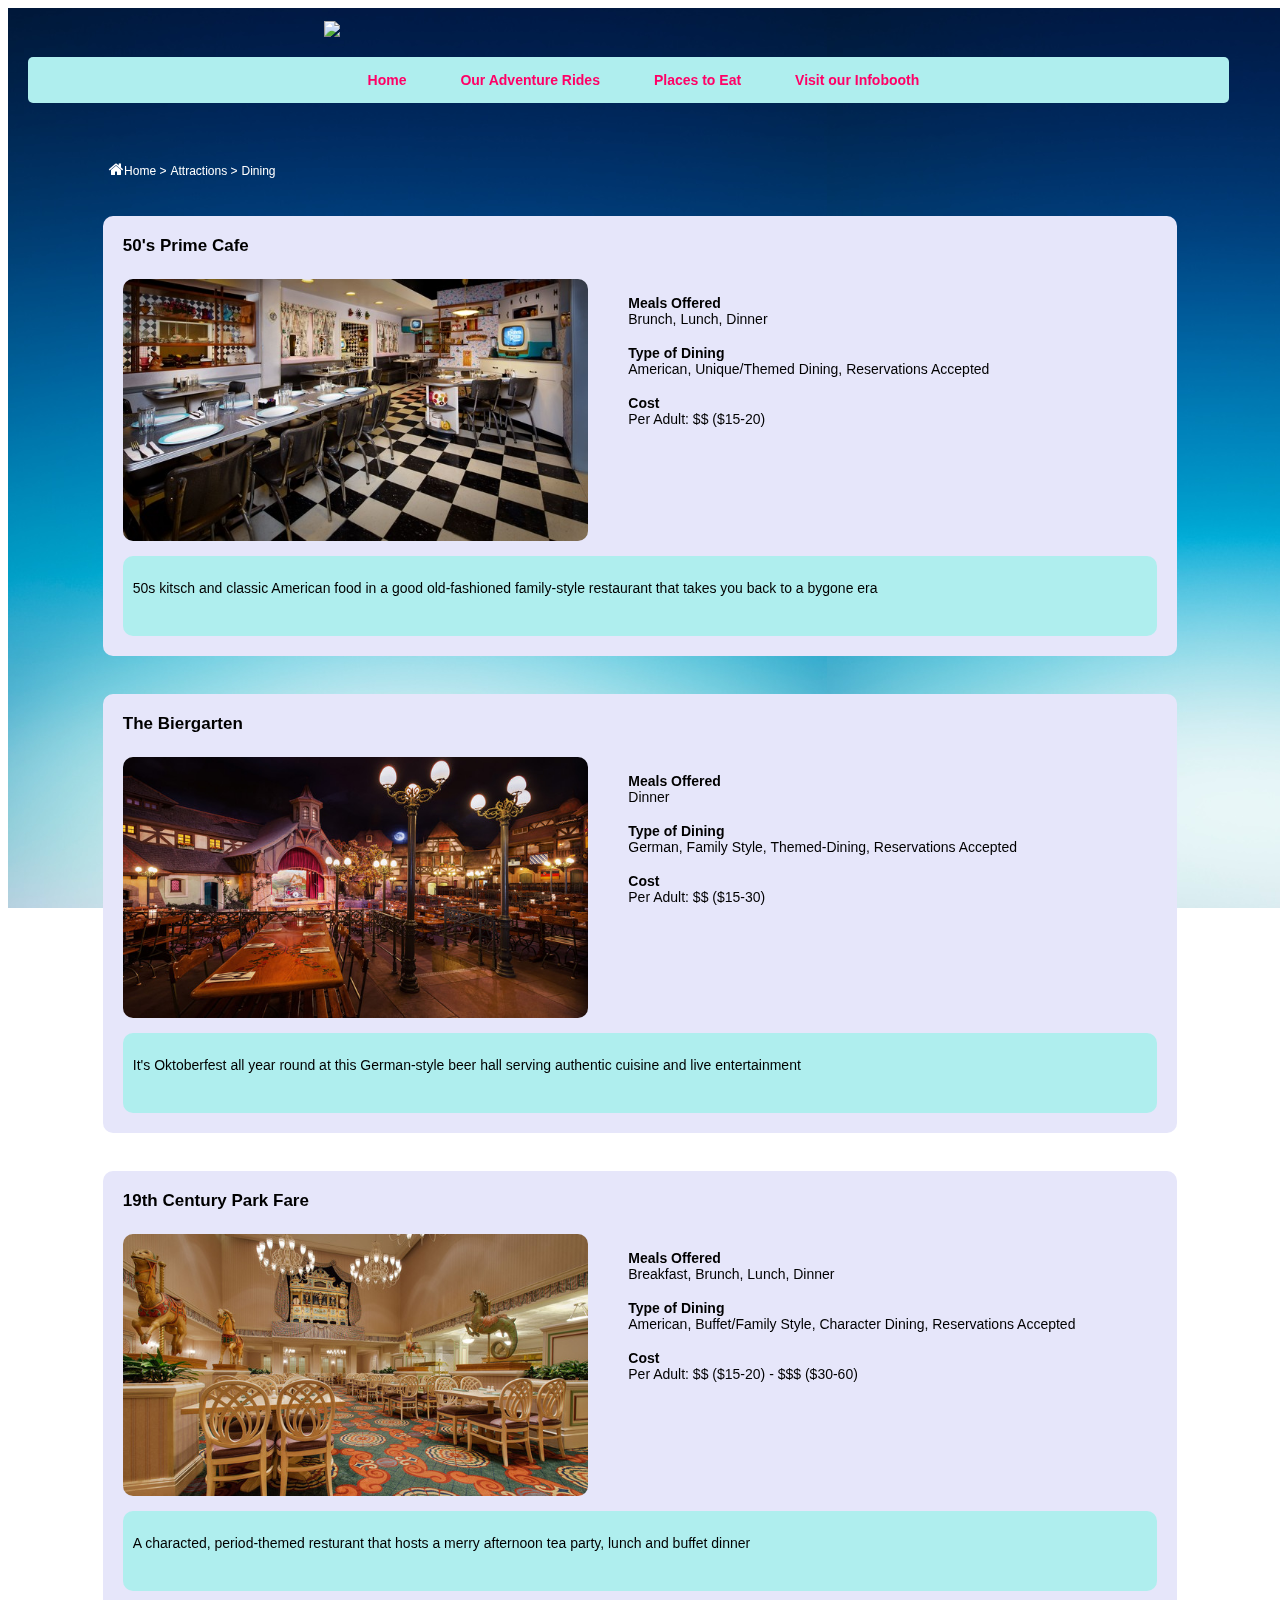
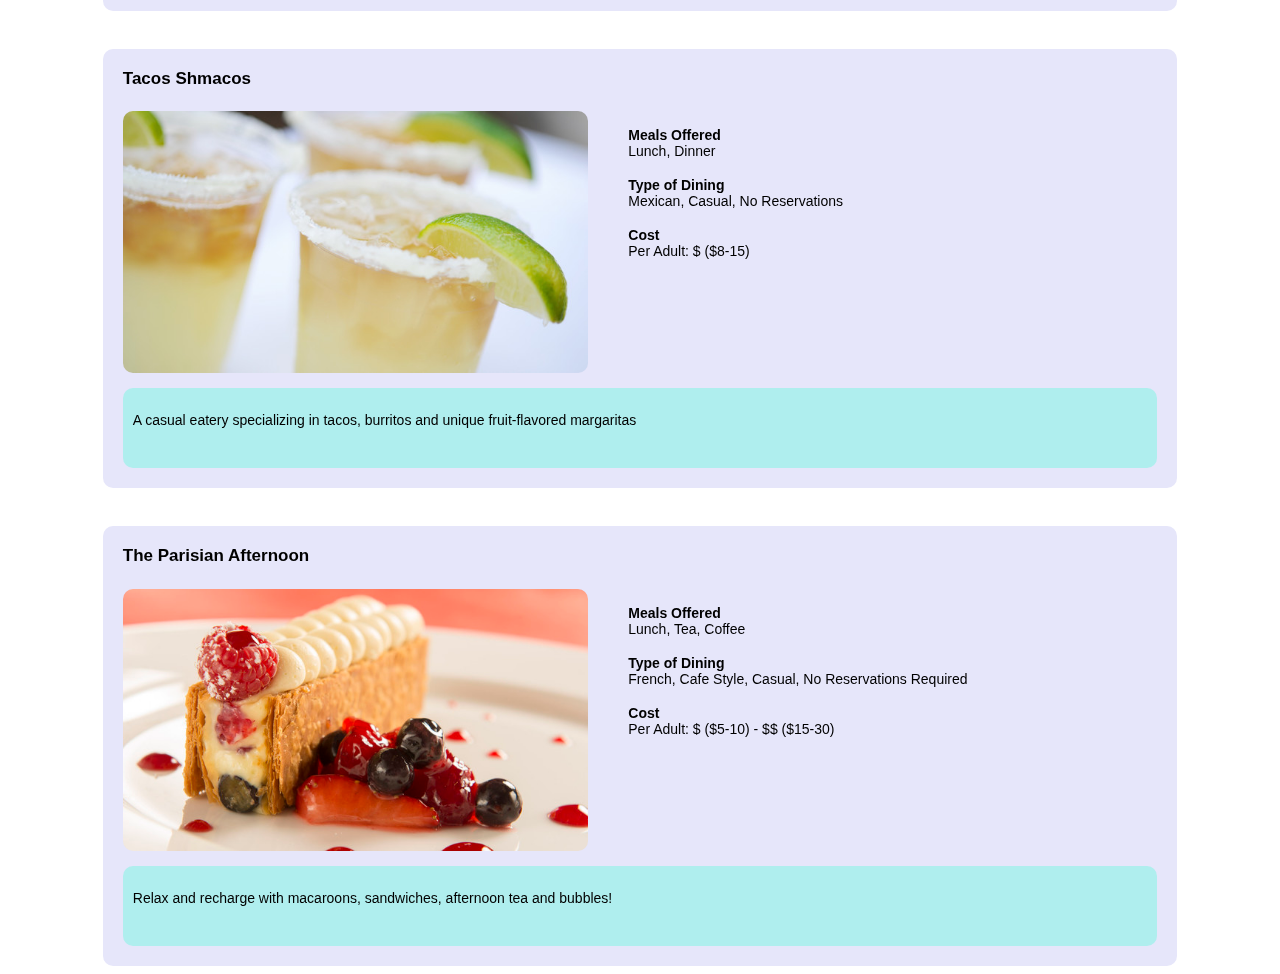
==== commit f4a7d25b: "Corrected stylesheet reference" ====
--- a/eat.html
+++ b/eat.html
@@ -54,7 +54,7 @@
 		</div>
 
 		<div class = "eattwo">	
-			<h4 id="beer">The Biergarten</h4>
+			<h4 id="beer">The Biergarten</h4> <!-- This was assigned an id for map object to link to this position on the page  -->
 			<img class = "eatimage" src="images-saloni/eat4.jpg">
 			<div class = "abouteat">
 				<ul>
--- a/salonistyles.css
+++ b/salonistyles.css
@@ -86,7 +86,7 @@
 	margin: auto;
 	margin-top: 3%;
 }
-.eatone .eattwo, .eatthree, .eatfour, .eatfive {
+.eatone, .eattwo, .eatthree, .eatfour, .eatfive {
 	background-color: lavender;
 	border-radius: 10px;
 	padding: 20px;
